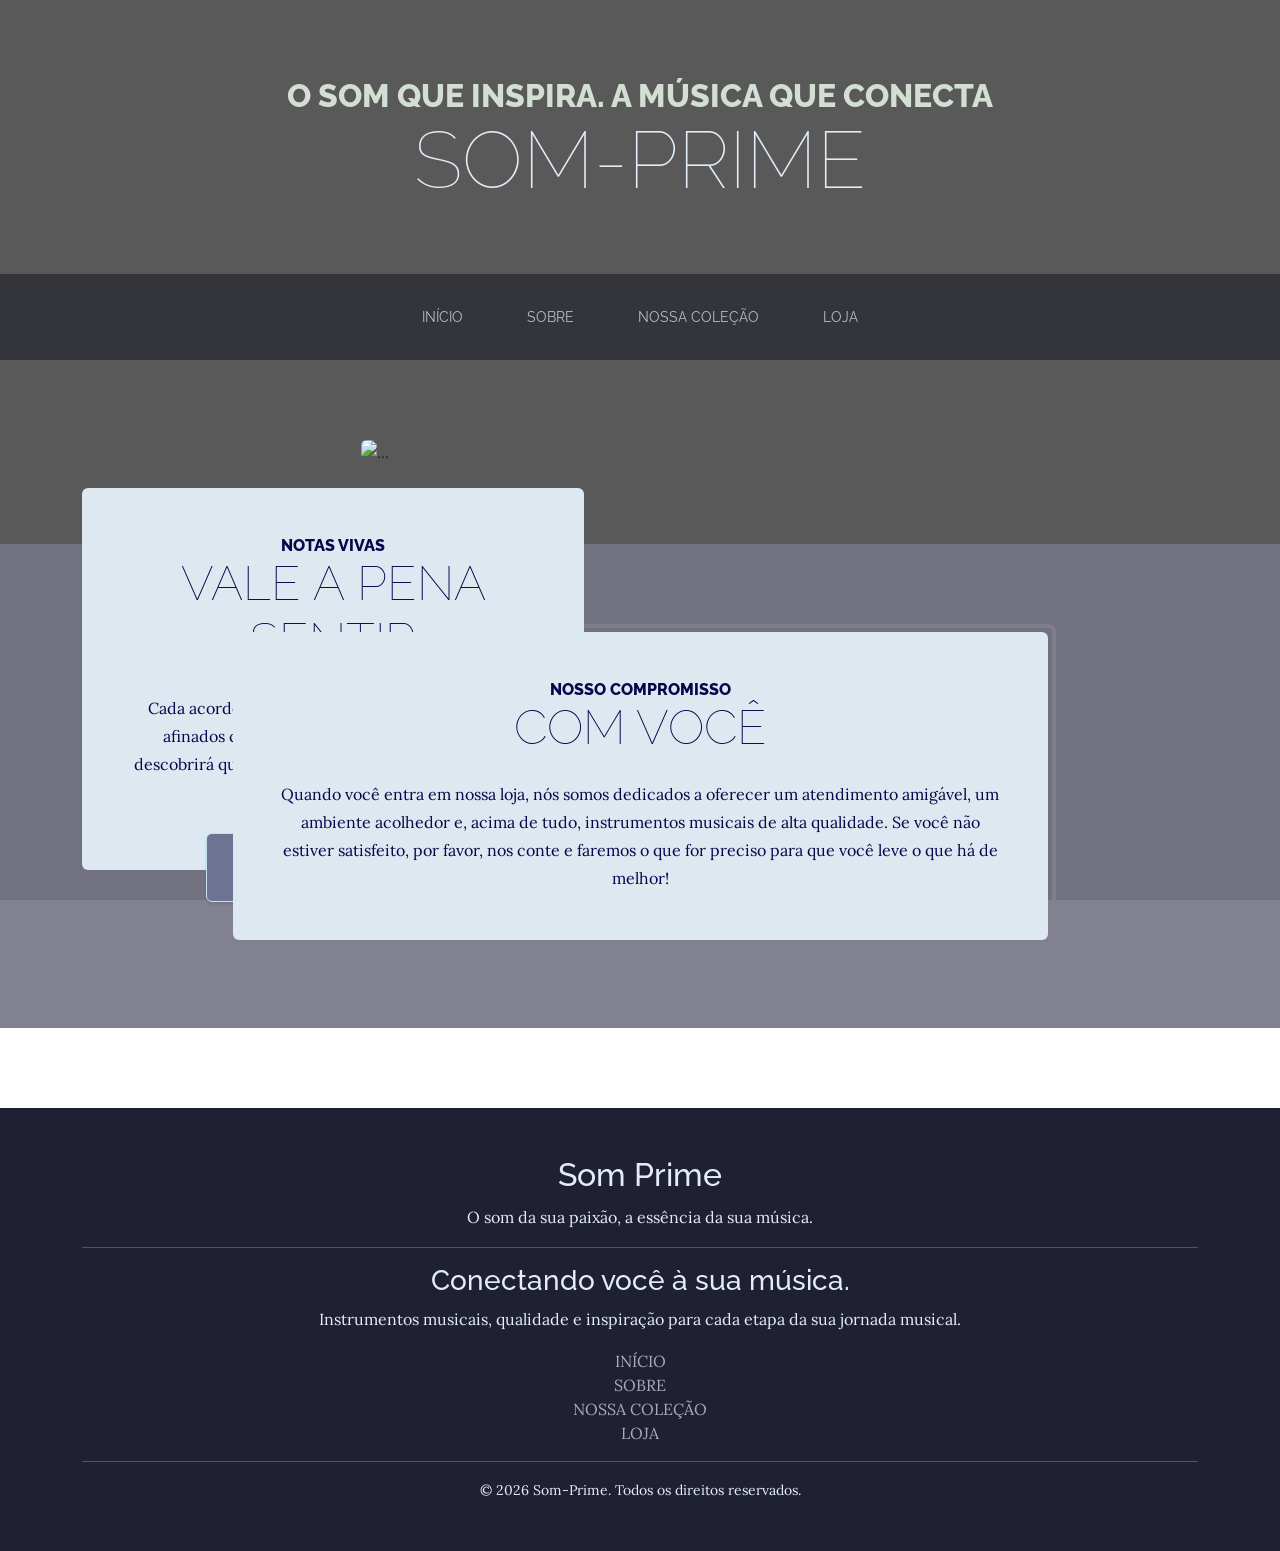
==== index.html @ 49c4549e "Add files via upload" ====
<!DOCTYPE html>
<html lang="pt-BR">

<head>
    <meta charset="utf-8" />
    <meta name="viewport" content="width=device-width, initial-scale=1, shrink-to-fit=no" />
    <meta name="description" content="" />
    <meta name="author" content="" />
    <title>Som Prime - Intrumentos Musicais</title>
    <link rel="icon" type="image/x-icon" href="assets/favicon.ico" />
    <!-- Google fonts-->
    <link
        href="https://fonts.googleapis.com/css?family=Raleway:100,100i,200,200i,300,300i,400,400i,500,500i,600,600i,700,700i,800,800i,900,900i"
        rel="stylesheet" />
    <link href="https://fonts.googleapis.com/css?family=Lora:400,400i,700,700i" rel="stylesheet" />
    <!-- Core theme CSS (includes Bootstrap)-->
    <link href="css/styles.css" rel="stylesheet" />
</head>

<body>
    <header>
        <h1 class="site-heading text-center text-faded d-none d-lg-block">
            <span class="site-heading-upper text-primary mb-3" id="subtitle">O Som que Inspira. A Música que conecta</span>
            <span class="site-heading-lower">Som-Prime</span>
        </h1>
    </header>
    <!-- Navigation-->
    <nav class="navbar navbar-expand-lg navbar-dark py-lg-4" id="mainNav">
        <div class="container">
            <a class="navbar-brand text-uppercase fw-bold d-lg-none" href="index.html">Som-Prime</a>
            <button class="navbar-toggler" type="button" data-bs-toggle="collapse"
                data-bs-target="#navbarSupportedContent" aria-controls="navbarSupportedContent" aria-expanded="false"
                aria-label="Toggle navigation"><span class="navbar-toggler-icon"></span></button>
            <div class="collapse navbar-collapse" id="navbarSupportedContent">
                <ul class="navbar-nav mx-auto">
                    <li class="nav-item px-lg-4"><a class="nav-link text-uppercase" href="index.html">Início</a></li>
                    <li class="nav-item px-lg-4"><a class="nav-link text-uppercase" href="about.html">Sobre</a></li>
                    <li class="nav-item px-lg-4"><a class="nav-link text-uppercase" href="products.html">Nossa
                            Coleção</a></li>
                    <li class="nav-item px-lg-4"><a class="nav-link text-uppercase" href="store.html">Loja</a></li>
                </ul>
            </div>
        </div>
    </nav>
    <section class="page-section clearfix">
        <div class="container">
            <div class="intro">
                <img class="intro-img img-fluid mb-3 mb-lg-0 rounded" src="assets/img/intro.jpg" alt="..." />
                <div class="intro-text left-0 text-center bg-faded p-5 rounded">
                    <h2 class="section-heading mb-4">
                        <span class="section-heading-upper">Notas Vivas</span>
                        <span class="section-heading-lower">Vale a Pena Sentir</span>
                    </h2>
                    <p class="mb-3">Cada acorde nasce de instrumentos selecionados, afinados com cuidado e paixão. Ao
                        tocar, você descobrirá que a música pode transformar seu dia em algo especial.</p>
                    <div class="intro-button mx-auto"><a class="btn btn-primary btn-xl" href="products.html">Venha
                            conhecer nossa Coleção!</a></div>
                </div>
            </div>
        </div>
    </section>
    <section class="page-section cta">
        <div class="container">
            <div class="row">
                <div class="col-xl-9 mx-auto">
                    <div class="cta-inner bg-faded text-center rounded">
                        <h2 class="section-heading mb-4">
                            <span class="section-heading-upper">Nosso Compromisso</span>
                            <span class="section-heading-lower">Com Você</span>
                        </h2>
                        <p class="mb-0">Quando você entra em nossa loja, nós somos dedicados a oferecer um atendimento
                            amigável, um ambiente acolhedor e, acima de tudo, instrumentos musicais de alta qualidade.
                            Se você não estiver satisfeito, por favor, nos conte e faremos o que for preciso para que
                            você leve o que há de melhor!</p>
                    </div>
                </div>
            </div>
        </div>
    </section>
    <footer class="footer text-faded text-center py-5">
        <div class="container">
            <h2>Som Prime</h2>
            <p>O som da sua paixão, a essência da sua música.</p>
            <hr>
            <h3>Conectando você à sua música.</h3>
            <p>Instrumentos musicais, qualidade e inspiração para cada etapa da sua jornada musical.</p>
            <div>
                <a class="nav-link text-uppercase" href="index.html">Início</a>
                <a class="nav-link text-uppercase" href="about.html">Sobre</a>
                <a class="nav-link text-uppercase" href="products.html">Nossa Coleção</a>
                <a class="nav-link text-uppercase" href="store.html">Loja</a>
            </div>
            <hr>
            <p class="m-0 small">&copy; 2026 Som-Prime. Todos os direitos reservados.</p>
        </div>
    </footer>
    <!-- Bootstrap core JS-->
    <script src="https://cdn.jsdelivr.net/npm/bootstrap@5.2.3/dist/js/bootstrap.bundle.min.js"></script>
    <!-- Core theme JS-->
    <script src="js/scripts.js"></script>
</body>
</html>
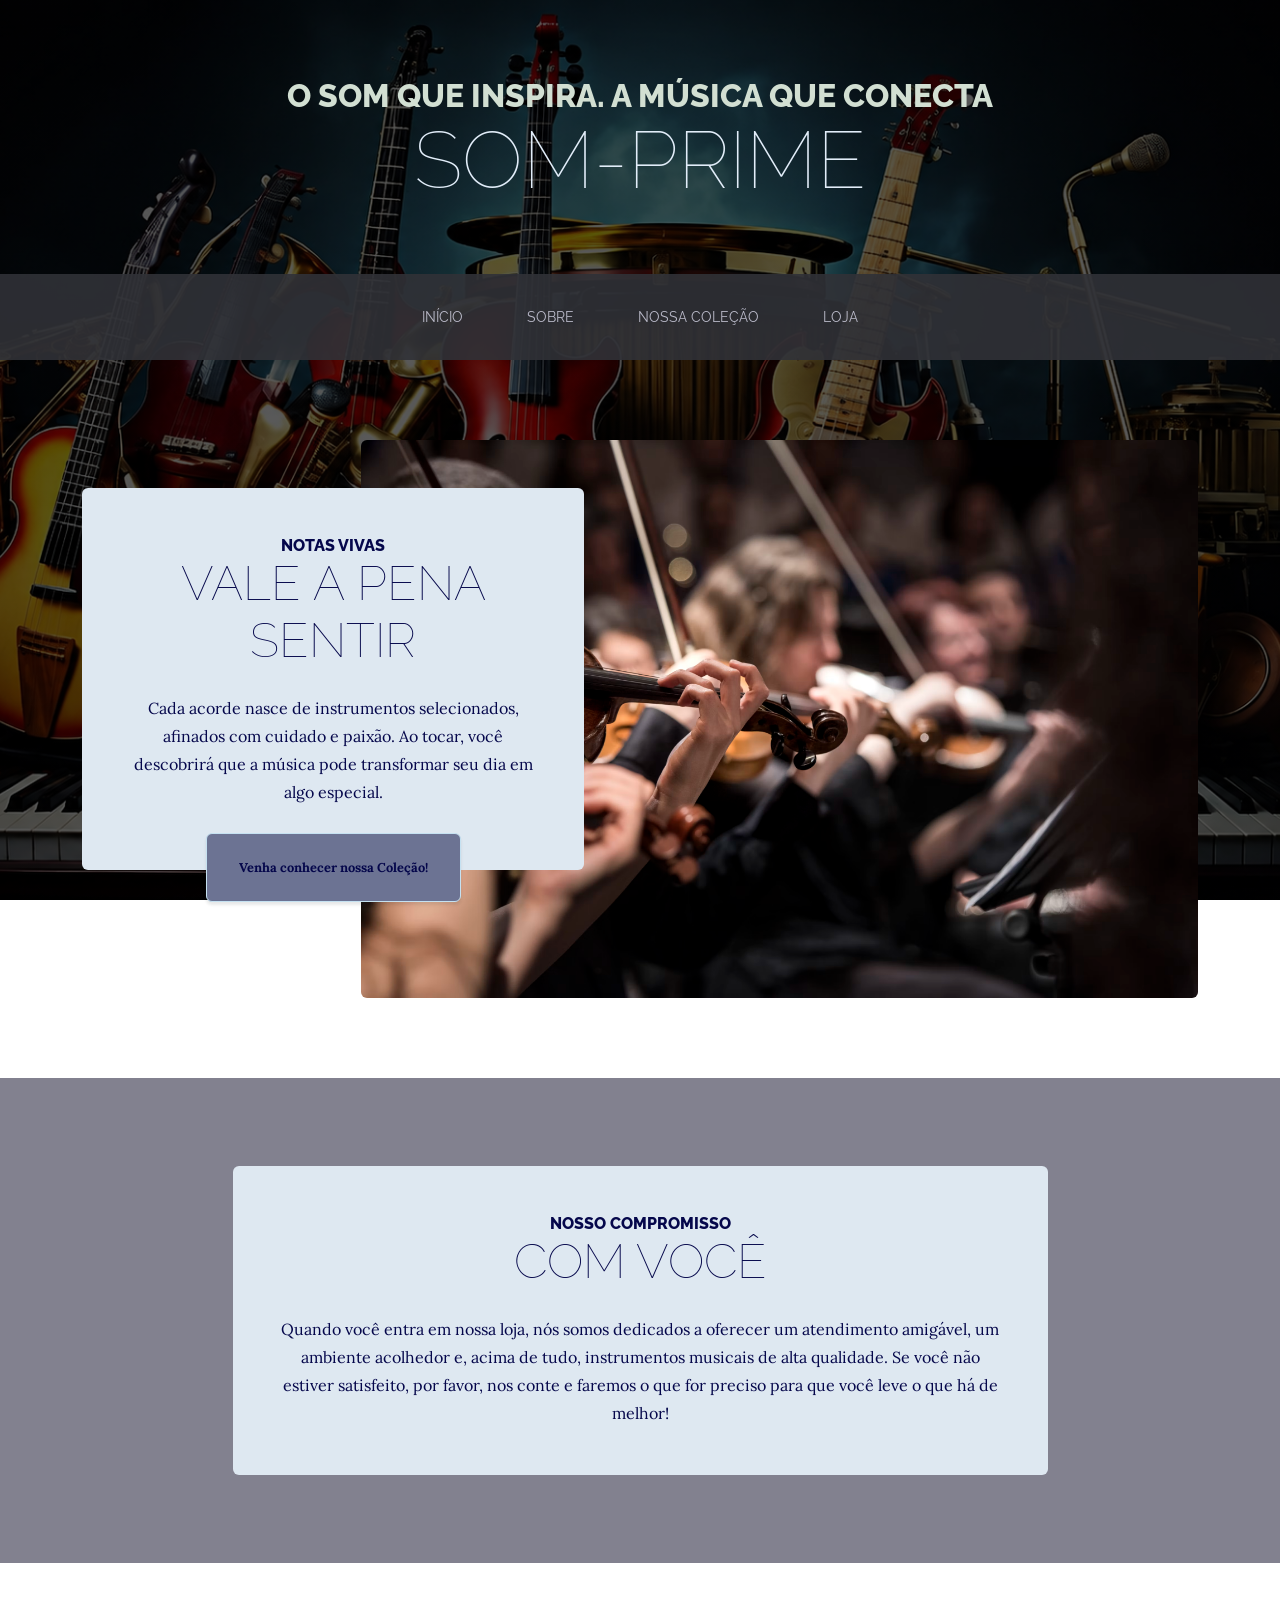
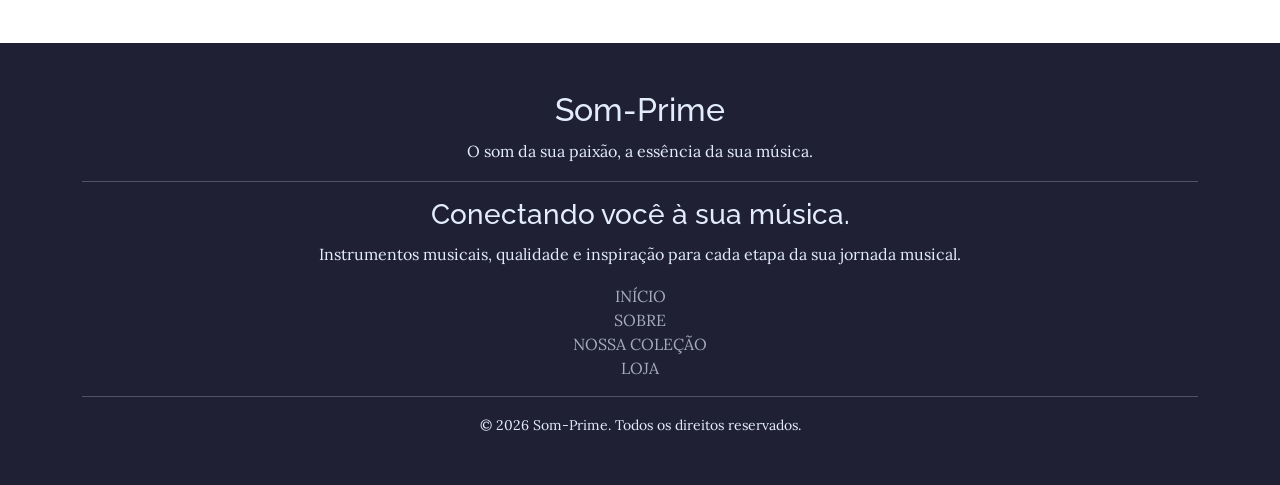
==== commit 911c8647: "Add files via upload" ====
--- a/index.html
+++ b/index.html
@@ -6,7 +6,7 @@
     <meta name="viewport" content="width=device-width, initial-scale=1, shrink-to-fit=no" />
     <meta name="description" content="" />
     <meta name="author" content="" />
-    <title>Som Prime - Intrumentos Musicais</title>
+    <title>Som Prime - Instrumentos Musicais</title>
     <link rel="icon" type="image/x-icon" href="assets/favicon.ico" />
     <!-- Google fonts-->
     <link
@@ -79,7 +79,7 @@
     </section>
     <footer class="footer text-faded text-center py-5">
         <div class="container">
-            <h2>Som Prime</h2>
+            <h2>Som-Prime</h2>
             <p>O som da sua paixão, a essência da sua música.</p>
             <hr>
             <h3>Conectando você à sua música.</h3>
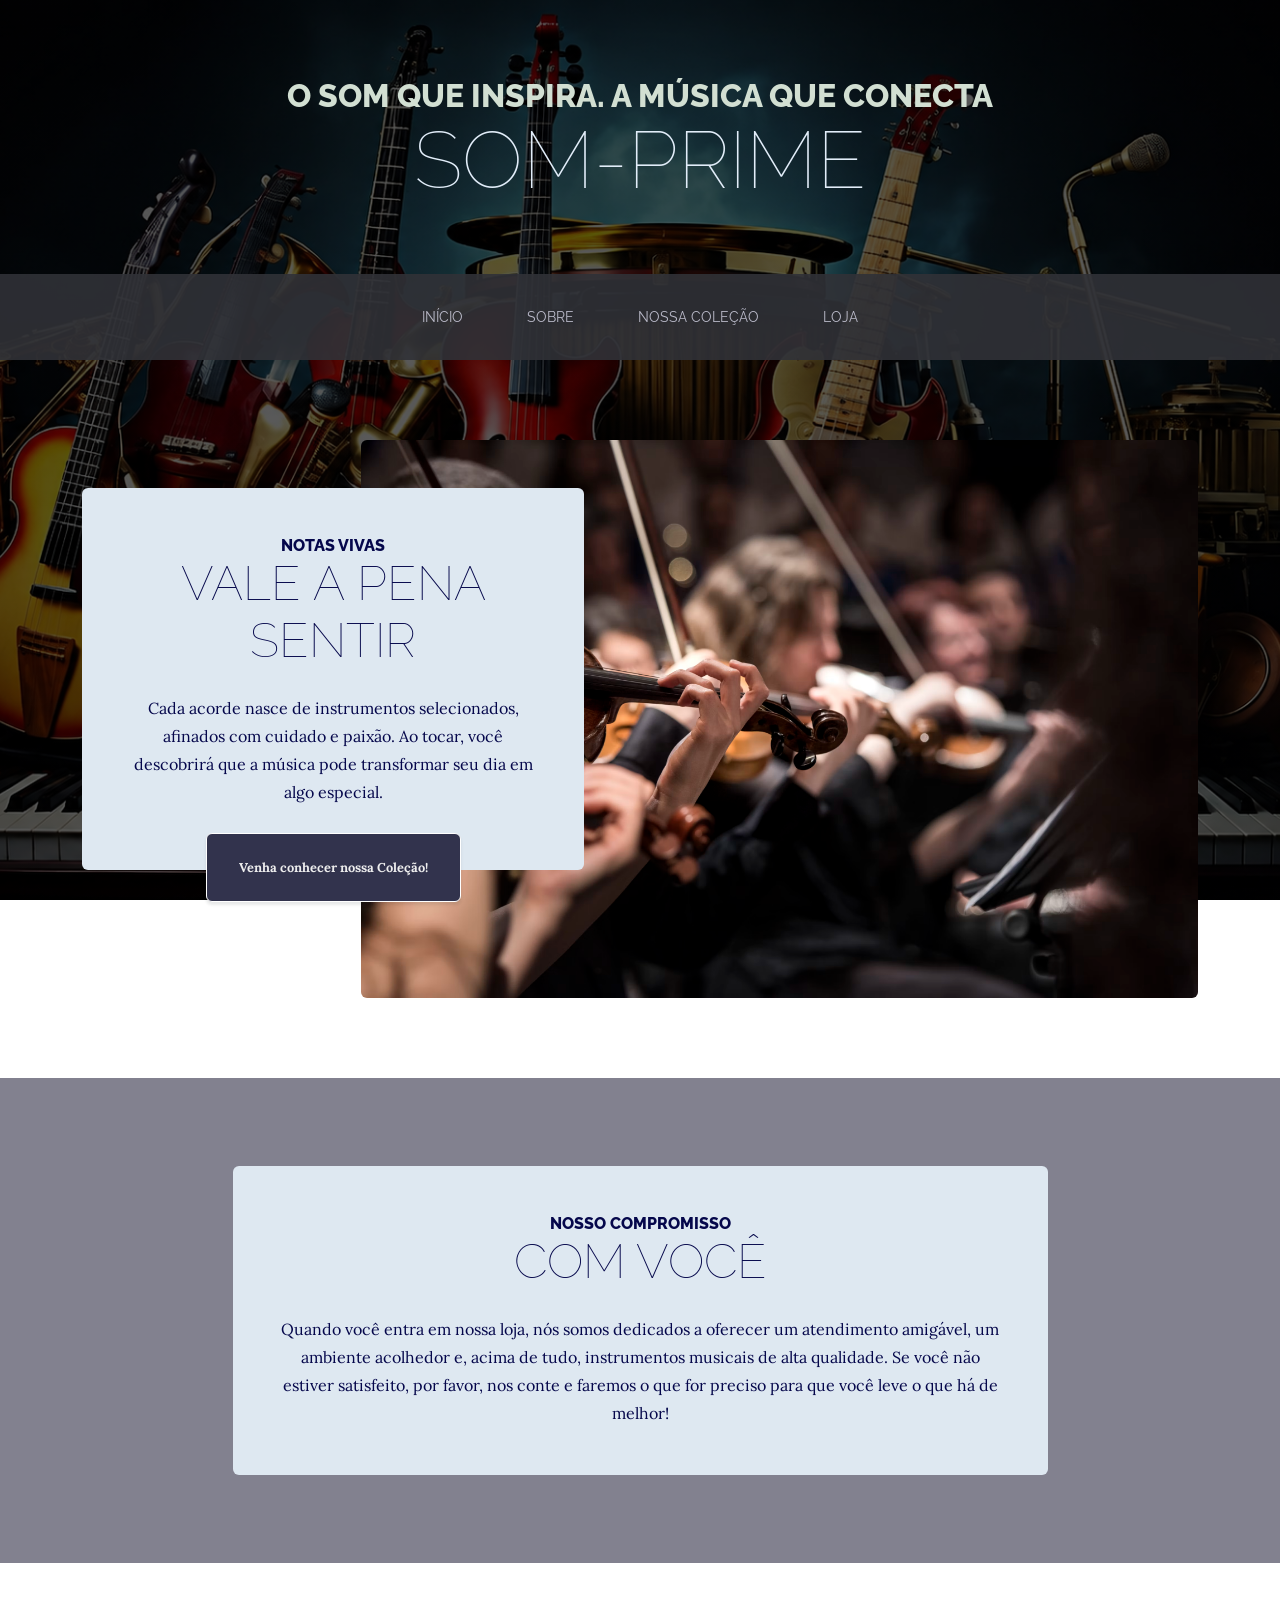
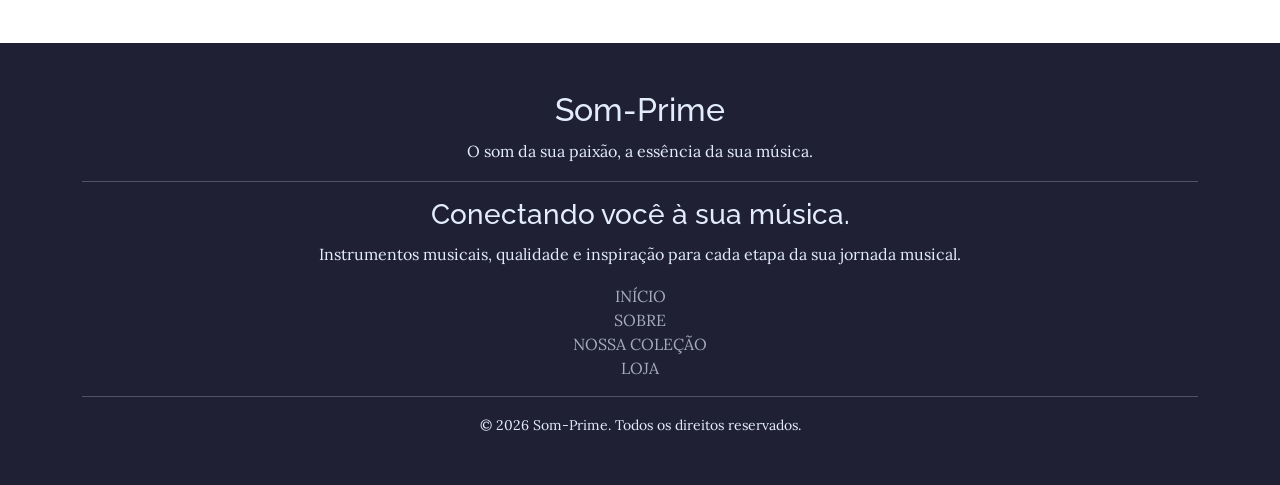
==== commit 0493cb01: "Add files via upload" ====
--- a/index.html
+++ b/index.html
@@ -4,9 +4,9 @@
 <head>
     <meta charset="utf-8" />
     <meta name="viewport" content="width=device-width, initial-scale=1, shrink-to-fit=no" />
-    <meta name="description" content="" />
+    <meta name="description" content="Conheça a Som-Prime" />
     <meta name="author" content="" />
-    <title>Som Prime - Instrumentos Musicais</title>
+    <title>Som-Prime - Instrumentos Musicais</title>
     <link rel="icon" type="image/x-icon" href="assets/favicon.ico" />
     <!-- Google fonts-->
     <link
@@ -20,7 +20,8 @@
 <body>
     <header>
         <h1 class="site-heading text-center text-faded d-none d-lg-block">
-            <span class="site-heading-upper text-primary mb-3" id="subtitle">O Som que Inspira. A Música que conecta</span>
+            <span class="site-heading-upper text-primary mb-3" id="subtitle">O Som que Inspira. A Música que
+                conecta</span>
             <span class="site-heading-lower">Som-Prime</span>
         </h1>
     </header>
@@ -35,48 +36,53 @@
                 <ul class="navbar-nav mx-auto">
                     <li class="nav-item px-lg-4"><a class="nav-link text-uppercase" href="index.html">Início</a></li>
                     <li class="nav-item px-lg-4"><a class="nav-link text-uppercase" href="about.html">Sobre</a></li>
-                    <li class="nav-item px-lg-4"><a class="nav-link text-uppercase" href="products.html">Nossa
-                            Coleção</a></li>
+                    <li class="nav-item px-lg-4"><a class="nav-link text-uppercase" href="products.html">Nossa Coleção</a></li>
                     <li class="nav-item px-lg-4"><a class="nav-link text-uppercase" href="store.html">Loja</a></li>
                 </ul>
             </div>
         </div>
     </nav>
-    <section class="page-section clearfix">
-        <div class="container">
-            <div class="intro">
-                <img class="intro-img img-fluid mb-3 mb-lg-0 rounded" src="assets/img/intro.jpg" alt="..." />
-                <div class="intro-text left-0 text-center bg-faded p-5 rounded">
-                    <h2 class="section-heading mb-4">
-                        <span class="section-heading-upper">Notas Vivas</span>
-                        <span class="section-heading-lower">Vale a Pena Sentir</span>
-                    </h2>
-                    <p class="mb-3">Cada acorde nasce de instrumentos selecionados, afinados com cuidado e paixão. Ao
-                        tocar, você descobrirá que a música pode transformar seu dia em algo especial.</p>
-                    <div class="intro-button mx-auto"><a class="btn btn-primary btn-xl" href="products.html">Venha
-                            conhecer nossa Coleção!</a></div>
-                </div>
-            </div>
-        </div>
-    </section>
-    <section class="page-section cta">
-        <div class="container">
-            <div class="row">
-                <div class="col-xl-9 mx-auto">
-                    <div class="cta-inner bg-faded text-center rounded">
+    <main>
+        <section class="page-section clearfix">
+            <div class="container">
+                <div class="intro">
+                    <img class="intro-img img-fluid mb-3 mb-lg-0 rounded" src="assets/img/intro.jpg" alt="..." />
+                    <div class="intro-text left-0 text-center bg-faded p-5 rounded">
                         <h2 class="section-heading mb-4">
-                            <span class="section-heading-upper">Nosso Compromisso</span>
-                            <span class="section-heading-lower">Com Você</span>
+                            <span class="section-heading-upper">Notas Vivas</span>
+                            <span class="section-heading-lower">Vale a Pena Sentir</span>
                         </h2>
-                        <p class="mb-0">Quando você entra em nossa loja, nós somos dedicados a oferecer um atendimento
-                            amigável, um ambiente acolhedor e, acima de tudo, instrumentos musicais de alta qualidade.
-                            Se você não estiver satisfeito, por favor, nos conte e faremos o que for preciso para que
-                            você leve o que há de melhor!</p>
+                        <p class="mb-3">Cada acorde nasce de instrumentos selecionados, afinados com cuidado e paixão.
+                            Ao
+                            tocar, você descobrirá que a música pode transformar seu dia em algo especial.</p>
+                        <div class="intro-button mx-auto"><a class="btn btn-primary btn-xl" href="products.html">Venha
+                                conhecer nossa Coleção!</a></div>
                     </div>
                 </div>
             </div>
-        </div>
-    </section>
+        </section>
+        <section class="page-section cta">
+            <div class="container">
+                <div class="row">
+                    <div class="col-xl-9 mx-auto">
+                        <div class="cta-inner bg-faded text-center rounded">
+                            <h2 class="section-heading mb-4">
+                                <span class="section-heading-upper">Nosso Compromisso</span>
+                                <span class="section-heading-lower">Com Você</span>
+                            </h2>
+                            <p class="mb-0">Quando você entra em nossa loja, nós somos dedicados a oferecer um
+                                atendimento
+                                amigável, um ambiente acolhedor e, acima de tudo, instrumentos musicais de alta
+                                qualidade.
+                                Se você não estiver satisfeito, por favor, nos conte e faremos o que for preciso para
+                                que
+                                você leve o que há de melhor!</p>
+                        </div>
+                    </div>
+                </div>
+            </div>
+        </section>
+    </main>
     <footer class="footer text-faded text-center py-5">
         <div class="container">
             <h2>Som-Prime</h2>
@@ -99,4 +105,5 @@
     <!-- Core theme JS-->
     <script src="js/scripts.js"></script>
 </body>
+
 </html>
